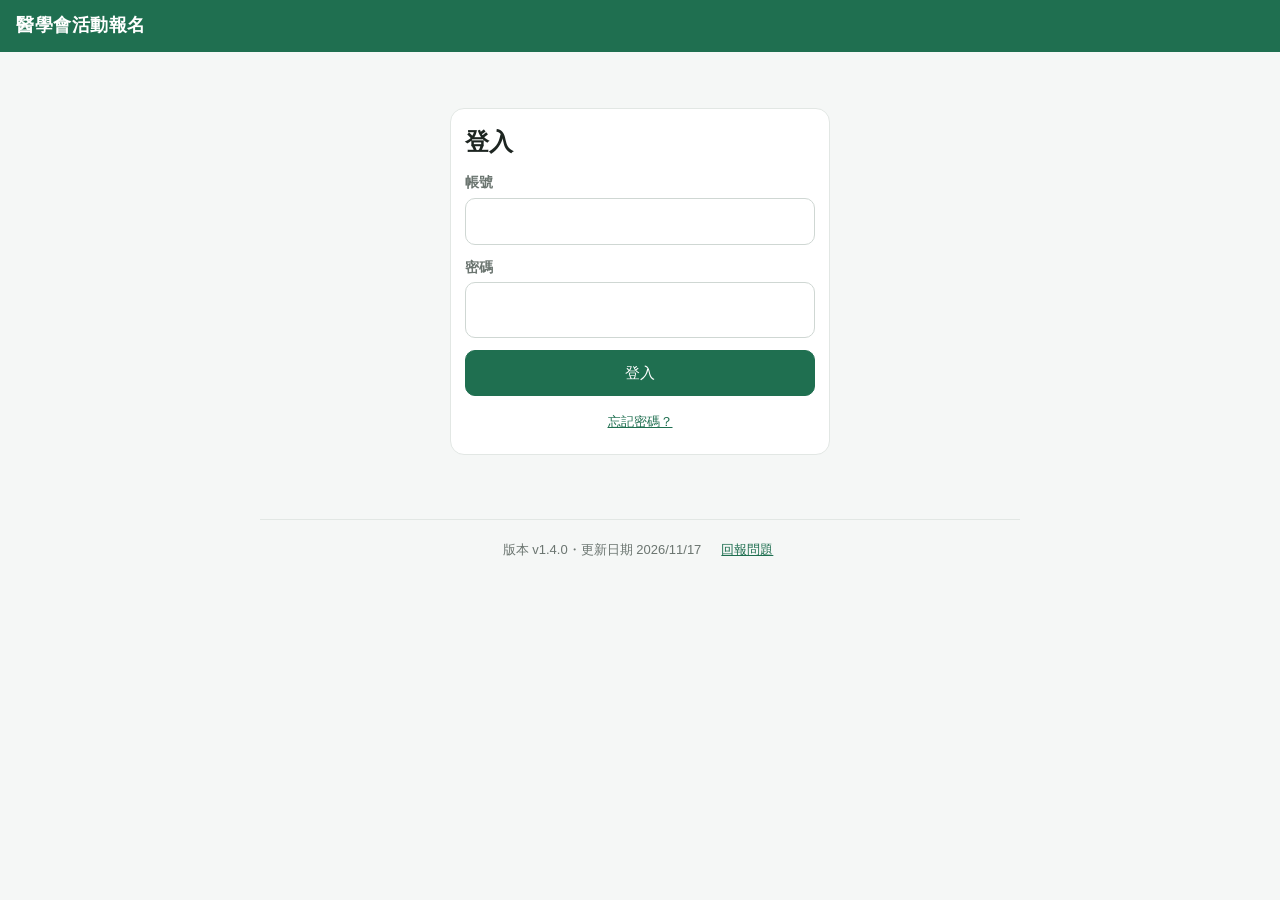
==== admin.html @ b5d2436b "Add files via upload" ====
<!doctype html>
<html lang="zh-Hant">
<head>
  <meta charset="utf-8">
  <meta name="viewport" content="width=device-width, initial-scale=1, viewport-fit=cover">
  <meta name="theme-color" content="#1f6f50">
  <meta name="robots" content="noindex, nofollow">
  <meta http-equiv="Content-Security-Policy" content="default-src 'none'; script-src 'self'; style-src 'self' 'unsafe-inline'; img-src 'self' data: https://drive.google.com https://*.googleusercontent.com; connect-src https://script.google.com https://script.googleusercontent.com; base-uri 'none'; form-action 'none'">
  <meta name="referrer" content="strict-origin-when-cross-origin">
  <title>醫學會活動報名・管理</title>
  <link rel="stylesheet" href="assets/style.css">
</head>
<body>
  <header class="topbar">
    <h1>醫學會活動報名・管理</h1>
    <button id="siteBtn">報名頁</button>
    <button id="logoutBtn" hidden>登出</button>
  </header>

  <section id="appView" hidden>
    <nav class="tabs" id="tabs">
      <button data-tab="events" class="on">活動</button>
      <button data-tab="review">審核</button>
      <button data-tab="records">參加紀錄</button>
      <button data-tab="staff">員工</button>
      <button data-tab="settings">設定</button>
    </nav>
    <main>
      <div id="tab-events"></div>
      <div id="tab-review" hidden></div>
      <div id="tab-records" hidden></div>
      <div id="tab-staff" hidden></div>
      <div id="tab-settings" hidden></div>
    </main>
  </section>

  <div id="busy" hidden></div>
  <script src="assets/config.js"></script>
  <script src="assets/common.js"></script>
  <script src="assets/admin.js"></script>
</body>
</html>
---- assets/style.css ----
:root {
  --brand: #1f6f50;
  --brand-2: #e8f3ee;
  --ink: #1d2521;
  --muted: #6b7570;
  --line: #e2e7e4;
  --bg: #f5f7f6;
  --card: #ffffff;
  --warn: #b45309;
  --warn-bg: #fff4e5;
  --bad: #b42318;
  --bad-bg: #fdecea;
  --ok: #1f6f50;
  --radius: 14px;
}
* { box-sizing: border-box; }
html { -webkit-text-size-adjust: 100%; }
body {
  margin: 0; background: var(--bg); color: var(--ink);
  font-family: -apple-system, BlinkMacSystemFont, "PingFang TC", "Microsoft JhengHei", "Noto Sans TC", sans-serif;
  font-size: 16px; line-height: 1.55;
}
body.noscroll { overflow: hidden; }
a { color: var(--brand); }
button, input, select, textarea { font: inherit; color: inherit; }
[hidden] { display: none !important; }

.topbar {
  position: sticky; top: 0; z-index: 10; background: var(--brand); color: #fff;
  padding: 12px 16px; display: flex; align-items: center; gap: 12px;
}
.topbar h1 { font-size: 18px; margin: 0; flex: 1; font-weight: 600; letter-spacing: .5px; }
.topbar .who { font-size: 13px; opacity: .9; }
.topbar button { background: rgba(255,255,255,.15); border: 0; color: #fff; border-radius: 8px; padding: 6px 10px; font-size: 13px; cursor: pointer; }

.tabs {
  position: sticky; top: 50px; z-index: 9; display: flex; background: #fff; border-bottom: 1px solid var(--line);
  overflow-x: auto; scrollbar-width: none;
}
.tabs button {
  flex: 1 0 auto; border: 0; background: none; padding: 12px 14px; font-size: 15px; color: var(--muted);
  border-bottom: 3px solid transparent; cursor: pointer; white-space: nowrap;
}
.tabs button.on { color: var(--brand); border-bottom-color: var(--brand); font-weight: 600; }
.tabs .badge { margin-left: 4px; }

main { max-width: 760px; margin: 0 auto; padding: 16px; }
.section-title { font-size: 14px; color: var(--muted); margin: 20px 4px 8px; font-weight: 600; }

.card {
  background: var(--card); border-radius: var(--radius); border: 1px solid var(--line);
  padding: 14px; margin-bottom: 12px;
}
.ev-card { display: flex; gap: 12px; cursor: pointer; }
.ev-card:active { background: #fafcfb; }
.ev-thumb { width: 72px; height: 96px; border-radius: 8px; object-fit: cover; background: var(--brand-2); flex: none; }
.ev-thumb.empty { display: flex; align-items: center; justify-content: center; color: var(--brand); font-size: 26px; }
.ev-body { flex: 1; min-width: 0; }
.ev-name { font-weight: 600; font-size: 16px; margin: 0 0 2px; }
.ev-meta { font-size: 14px; color: var(--muted); }
.ev-meta div { overflow: hidden; text-overflow: ellipsis; white-space: nowrap; }
.ev-foot { margin-top: 6px; display: flex; flex-wrap: wrap; gap: 6px; align-items: center; }

.badge { display: inline-block; font-size: 12px; padding: 2px 8px; border-radius: 99px; background: var(--brand-2); color: var(--brand); font-weight: 600; }
.badge.warn { background: var(--warn-bg); color: var(--warn); }
.badge.bad { background: var(--bad-bg); color: var(--bad); }
.badge.gray { background: #eef0ef; color: var(--muted); }
.muted { color: var(--muted); }
.small { font-size: 13px; }

.btn {
  display: inline-flex; align-items: center; justify-content: center; gap: 6px;
  border: 1px solid var(--brand); background: var(--brand); color: #fff; border-radius: 10px;
  padding: 10px 16px; font-size: 15px; cursor: pointer; min-height: 44px;
}
.btn.ghost { background: #fff; color: var(--brand); }
.btn.danger { background: #fff; color: var(--bad); border-color: #f1b8b2; }
.btn.small { padding: 6px 10px; min-height: 34px; font-size: 14px; }
.btn.block { width: 100%; }
.btn:disabled { opacity: .5; cursor: not-allowed; }
.btn-row { display: flex; flex-wrap: wrap; gap: 8px; margin-top: 12px; }

label.f { display: block; margin: 12px 0 4px; font-size: 14px; color: var(--muted); font-weight: 600; }
.input, select.input, textarea.input {
  width: 100%; border: 1px solid #cfd7d3; border-radius: 10px; padding: 10px 12px; background: #fff; min-height: 44px;
}
textarea.input { min-height: 90px; resize: vertical; }
.input:focus { outline: 2px solid var(--brand); outline-offset: -1px; border-color: transparent; }
.row2 { display: grid; grid-template-columns: 1fr 1fr; gap: 10px; }
.row3 { display: grid; grid-template-columns: repeat(3, 1fr); gap: 8px; }

.login { max-width: 380px; margin: 40px auto; }
.login h2 { margin: 0 0 4px; }
.pin { letter-spacing: 8px; font-size: 22px; text-align: center; }

/* modal */
.modal-wrap {
  position: fixed; inset: 0; background: rgba(15, 25, 20, .45); z-index: 50;
  display: flex; align-items: flex-end; justify-content: center;
}
.modal {
  background: #fff; width: 100%; max-width: 640px; max-height: 92vh; overflow-y: auto;
  border-radius: 18px 18px 0 0; padding: 20px 16px 28px; position: relative;
}
.modal.wide { max-width: 860px; }
@media (min-width: 700px) {
  .modal-wrap { align-items: center; }
  .modal { border-radius: 18px; padding: 24px; }
}
.modal h2 { margin: 0 36px 8px 0; font-size: 20px; }
.modal-x { position: absolute; top: 10px; right: 10px; border: 0; background: #eef0ef; width: 34px; height: 34px; border-radius: 50%; font-size: 20px; cursor: pointer; }
.poster { width: 100%; border-radius: 10px; margin: 8px 0; display: block; }

dl.info { display: grid; grid-template-columns: 84px 1fr; gap: 6px 10px; margin: 12px 0; }
dl.info dt { color: var(--muted); font-size: 14px; }
dl.info dd { margin: 0; }
.mt-row { display: flex; flex-wrap: wrap; gap: 6px; align-items: center; margin-bottom: 4px; }
.mt-date { font-size: 13px; color: var(--muted); min-width: 92px; }
.mt-chip { font-size: 14px; padding: 2px 8px; border-radius: 6px; background: #f1f3f2; }
.mt-chip.mine { background: var(--brand); color: #fff; font-weight: 600; }

.sess-grid { display: grid; gap: 8px; margin-top: 8px; }
.sess-day { display: flex; align-items: center; gap: 8px; flex-wrap: wrap; padding: 10px; border: 1px solid var(--line); border-radius: 10px; }
.sess-day .d { flex: 1 0 120px; font-weight: 600; }
.chk {
  display: inline-flex; align-items: center; gap: 6px; padding: 8px 12px; border: 1px solid #cfd7d3; border-radius: 99px;
  cursor: pointer; user-select: none; background: #fff; min-height: 40px;
}
.chk input { width: 18px; height: 18px; accent-color: var(--brand); }
.chk.on { border-color: var(--brand); background: var(--brand-2); color: var(--brand); font-weight: 600; }
.chk.dis { opacity: .55; cursor: not-allowed; }

.regs { font-size: 14px; }
.regs .r-day { margin-top: 8px; }
.regs .r-s { color: var(--muted); }

.rec-person { padding: 12px 14px; }
.rec-head { display: flex; justify-content: space-between; align-items: baseline; gap: 8px; }
.rec-head b { font-size: 16px; }
.rec-total { font-weight: 700; color: var(--brand); font-size: 18px; white-space: nowrap; }
.rec-items { margin: 6px 0 0; padding: 0; list-style: none; font-size: 14px; }
.rec-items li { padding: 4px 0; border-top: 1px dashed var(--line); display: flex; gap: 8px; }
.rec-items li span:first-child { color: var(--muted); white-space: nowrap; }
.rec-items li .c { margin-left: auto; white-space: nowrap; color: var(--muted); }

.list-item { display: flex; gap: 10px; align-items: flex-start; }
.list-item .grow { flex: 1; min-width: 0; }

.empty { text-align: center; color: var(--muted); padding: 32px 12px; }
.notice { background: var(--warn-bg); color: var(--warn); border-radius: 10px; padding: 10px 12px; font-size: 14px; margin: 10px 0; }
.notice.ok { background: var(--brand-2); color: var(--brand); }

table.grid { width: 100%; border-collapse: collapse; font-size: 14px; }
table.grid th, table.grid td { border-bottom: 1px solid var(--line); padding: 8px 6px; text-align: left; vertical-align: top; }
table.grid th { color: var(--muted); font-weight: 600; background: #fafbfa; position: sticky; top: 0; }
.scroll-x { overflow-x: auto; }

.preview {
  white-space: pre-wrap; background: #f2f6f4; border-radius: 12px; padding: 12px; font-size: 15px;
  border: 1px solid var(--line); font-family: inherit;
}

.site-foot {
  max-width: 760px; margin: 8px auto 32px; padding: 12px 16px; display: flex; flex-wrap: wrap; gap: 8px 16px;
  justify-content: center; align-items: center; font-size: 13px; color: var(--muted); border-top: 1px solid var(--line);
}
.center { text-align: center; margin-top: 8px; }
.link-btn { border: 0; background: none; color: var(--brand); text-decoration: underline; cursor: pointer; font-size: 13px; padding: 8px 4px; }

#busy {
  position: fixed; inset: 0; z-index: 100; background: rgba(255,255,255,.55);
  display: flex; align-items: center; justify-content: center;
}
#busy::after {
  content: ""; width: 38px; height: 38px; border-radius: 50%;
  border: 4px solid var(--brand-2); border-top-color: var(--brand); animation: spin .8s linear infinite;
}
@keyframes spin { to { transform: rotate(360deg); } }

.toast {
  position: fixed; left: 50%; bottom: 24px; transform: translate(-50%, 20px); opacity: 0;
  background: #1d2521; color: #fff; padding: 10px 16px; border-radius: 10px; z-index: 200;
  transition: all .25s; max-width: calc(100% - 32px); font-size: 15px;
}
.toast.bad { background: var(--bad); }
.toast.show { opacity: 1; transform: translate(-50%, 0); }
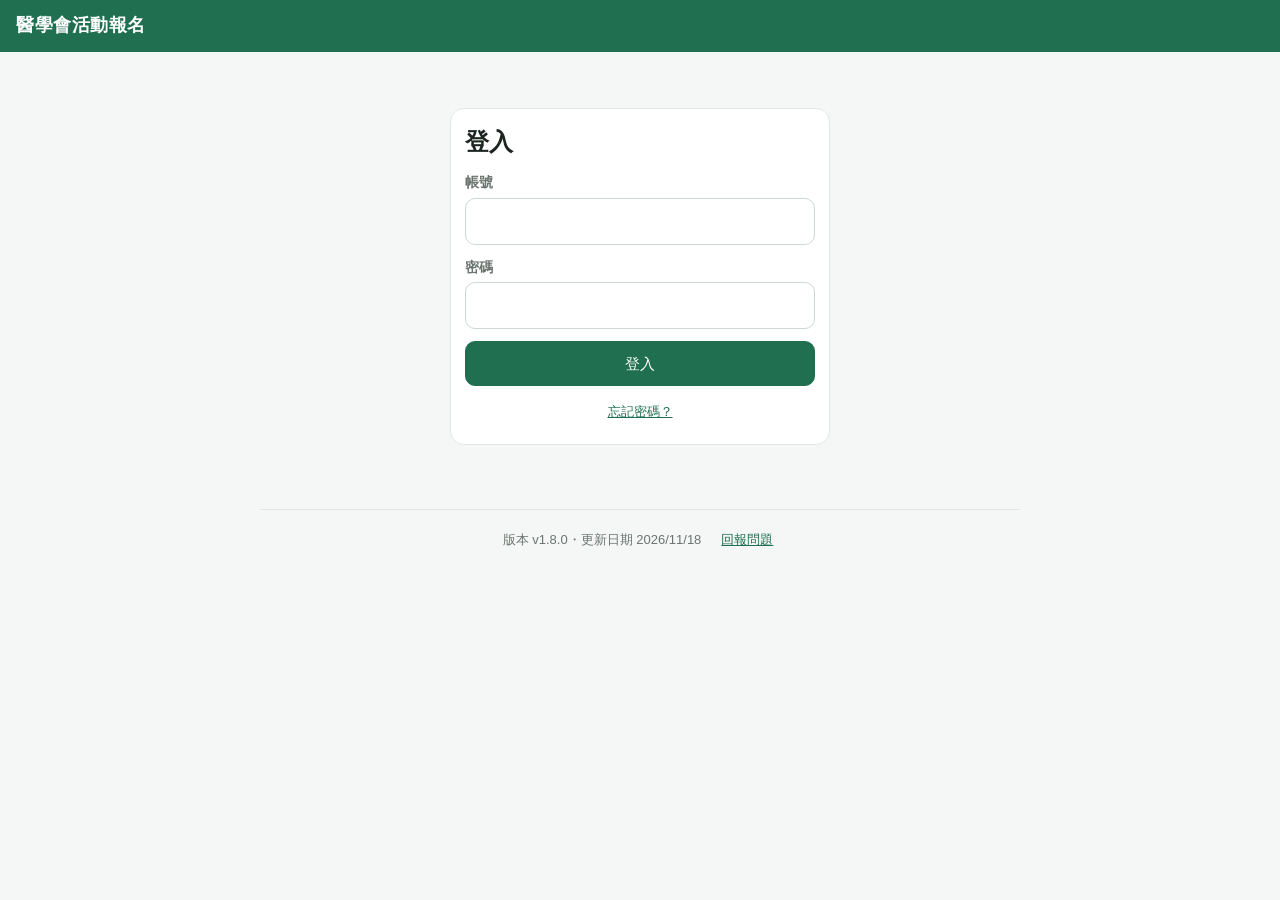
==== commit 2780940f: "Add files via upload" ====
--- a/admin.html
+++ b/admin.html
@@ -13,6 +13,7 @@
 <body>
   <header class="topbar">
     <h1>醫學會活動報名・管理</h1>
+    <button id="testBtn">測試頁</button>
     <button id="siteBtn">報名頁</button>
     <button id="logoutBtn" hidden>登出</button>
   </header>
--- a/assets/style.css
+++ b/assets/style.css
@@ -154,6 +154,35 @@
 table.grid th, table.grid td { border-bottom: 1px solid var(--line); padding: 8px 6px; text-align: left; vertical-align: top; }
 table.grid th { color: var(--muted); font-weight: 600; background: #fafbfa; position: sticky; top: 0; }
 .scroll-x { overflow-x: auto; }
+/* 可排序表頭 */
+th.sortable { cursor: pointer; user-select: none; white-space: nowrap; }
+th.sortable:hover, th.sortable.on { color: var(--brand); }
+.sort-hint { opacity: .35; font-size: 11px; }
+.rec-table td.num, .rec-table th:last-child { text-align: right; white-space: nowrap; }
+.rec-table td div + div { margin-top: 2px; }
+
+/* 一排按鈕選項（取代下拉選單） */
+.choice { display: flex; flex-wrap: wrap; gap: 8px; }
+.choice .chk { border-radius: 10px; }
+.perm-table td, .perm-table th { text-align: center; }
+.perm-table td:first-child, .perm-table th:first-child { text-align: left; }
+.year-chips { display: flex; flex-wrap: wrap; gap: 8px; }
+.year-chips .btn { min-width: 92px; }
+.fb-item .grow { white-space: pre-wrap; word-break: break-word; }
+
+/* ===== 測試頁：橘色主題 ===== */
+body.test-mode {
+  --brand: #c2570c; --brand-2: #fff1e6; --ok: #c2570c;
+}
+body.test-mode .topbar { background: #c2570c; }
+.test-banner {
+  position: sticky; top: 0; z-index: 20; background: #ea7a1a; color: #fff; text-align: center;
+  padding: 6px 12px; font-size: 14px; font-weight: 600; display: flex; gap: 10px; justify-content: center; align-items: center; flex-wrap: wrap;
+}
+.test-banner button { background: rgba(255,255,255,.2); border: 1px solid rgba(255,255,255,.6); color: #fff; border-radius: 8px; padding: 3px 10px; font-size: 13px; cursor: pointer; }
+body.test-mode .topbar { top: 34px; }
+body.test-mode .tabs { top: 84px; }
+body.test-mode #quietBar { background: #ffc58f; }
 
 .preview {
   white-space: pre-wrap; background: #f2f6f4; border-radius: 12px; padding: 12px; font-size: 15px;
@@ -184,3 +213,22 @@
 }
 .toast.bad { background: var(--bad); }
 .toast.show { opacity: 1; transform: translate(-50%, 0); }
+
+/* 背景更新進度條 */
+#quietBar {
+  position: fixed; top: 0; left: 0; height: 3px; width: 0; z-index: 300; background: #8fd3b0;
+  opacity: 0; transition: opacity .2s;
+}
+#quietBar.on { opacity: 1; width: 100%; animation: qb 1.2s ease-in-out infinite; }
+@keyframes qb { 0% { transform: translateX(-100%); } 100% { transform: translateX(100%); } }
+
+/* 活動儲存方式 */
+.save-opts { display: grid; grid-template-columns: repeat(3, 1fr); gap: 8px; margin-top: 8px; }
+.save-opts .btn { flex-direction: column; gap: 2px; padding: 10px 8px; min-height: 64px; }
+.save-opts .btn span { font-size: 12px; opacity: .8; font-weight: normal; }
+@media (max-width: 480px) { .save-opts { grid-template-columns: 1fr; } }
+
+/* 日期範圍 */
+.date-range { display: grid; grid-template-columns: 1fr 1fr auto; gap: 8px; align-items: end; }
+.date-range > div { display: flex; flex-direction: column; gap: 2px; }
+@media (max-width: 480px) { .date-range { grid-template-columns: 1fr 1fr; } .date-range .btn { grid-column: 1 / -1; } }
